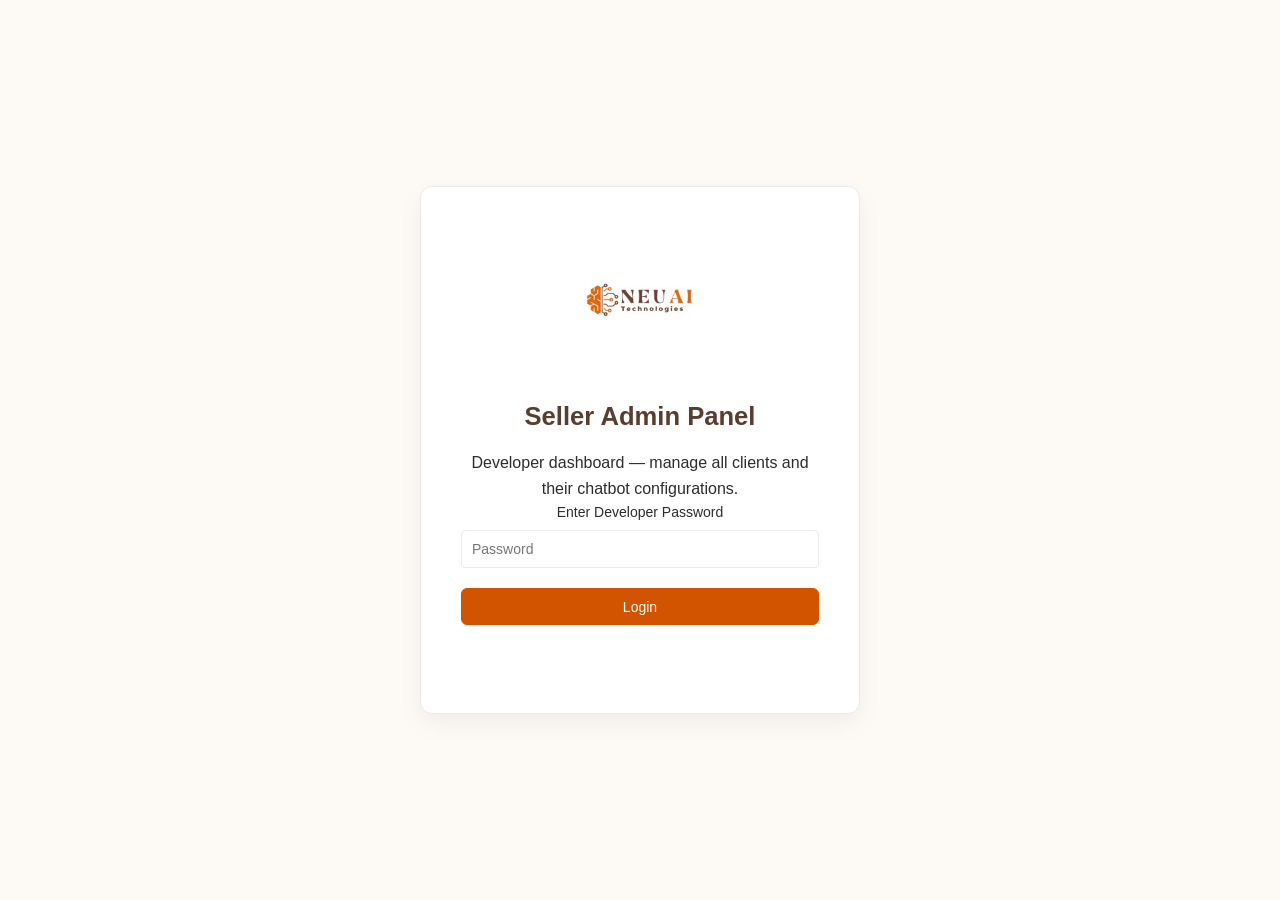
==== frontend/admin/index.html @ 84d7c54e "added more kpi to the frontend" ====
<!DOCTYPE html>
<html lang="en">
<head>
    <meta charset="UTF-8">
    <meta name="viewport" content="width=device-width, initial-scale=1.0">
    <title>Platform Admin Panel</title>
    <link rel="stylesheet" href="style.css">
    <script src="https://cdn.jsdelivr.net/npm/chart.js@4.4.0/dist/chart.umd.min.js"></script>
</head>
<body>
    <div id="app">
        <!-- Login Screen -->
        <div id="login-view" class="view active">
            <div class="login-wrapper">
                <div class="login-box" style="text-align: center;">
                    <img src="neuaitechnologies_logo.jpg" alt="NeuAI Logo" style="height: 130px; object-fit: contain; margin-bottom: 1.5rem;">
                    <h1 style="font-size: 1.6rem; color: #5a3d31; font-weight: 600;">Seller Admin Panel</h1>
                    <p>Developer dashboard — manage all clients and their chatbot configurations.</p>
                    <form id="login-form">
                        <div class="input-group">
                            <label for="seller-password">Enter Developer Password</label>
                            <input type="password" id="seller-password" required placeholder="Password">
                        </div>
                        <button type="submit" class="btn primary-btn block-btn">Login</button>
                        <div id="login-error" class="error-text" style="margin-top:1rem; font-size:1rem; font-weight:600; text-align:center; min-height:1.5rem;"></div>
                    </form>
                </div>
            </div>
        </div>

        <!-- Dashboard Screen -->
        <div id="dashboard-view" class="view">
            <div class="layout">
                
                <!-- Sidebar -->
                <aside class="sidebar">
                    <div class="sidebar-header" style="text-align: center; padding-top: 2rem; padding-bottom: 1.5rem;">
                        <img src="neuaitechnologies_logo.jpg" alt="NeuAI Logo" style="height: 80px; object-fit: contain; margin-bottom: 0.8rem;">
                        <div style="font-weight: 600; font-size: 1rem; color: #5a3d31;">Developer Admin</div>
                        <span class="tenant-badge" style="margin-top: 0.5rem; background: #fff5eb; color: var(--primary); border: 1px solid #fde0c4;">Superadmin</span>
                    </div>
                    
                    <div style="padding: 1rem 1rem 0.5rem 1rem;">
                        <div id="current-client-banner" style="display:none; background:#fff5eb; border:1px solid #fde0c4; border-radius:8px; padding:0.7rem 1rem;">
                            <div style="font-size:0.7rem; color:var(--text-muted); margin-bottom:2px;">VIEWING CLIENT</div>
                            <div id="current-tenant-info" style="font-weight:700; color:#5a3d31; font-size:0.9rem; white-space:nowrap; overflow:hidden; text-overflow:ellipsis;"></div>
                        </div>
                    </div>
                    
                    <nav class="sidebar-nav">
                        <button class="nav-btn active" data-target="tab-register">Register Client</button>
                        <button class="nav-btn" data-target="tab-clients">Registered Clients</button>
                        <button class="nav-btn" data-target="tab-billing"> Billing & Payments</button>
                        <button class="nav-btn" data-target="tab-plans"> Manage Plans</button>
                        <!-- Tenant Specific Tabs -->
                        <div class="nav-group-title">Selected Client Data</div>
                        <button class="nav-btn" data-target="tab-identity">Business Identity</button>
                        <button class="nav-btn" data-target="tab-analytics">Analytics Overview</button>
                        <button class="nav-btn" data-target="tab-leads">Sales Leads</button>
                        <button class="nav-btn" data-target="tab-chats">Chat Logs</button>
                        <button class="nav-btn" data-target="tab-faq">FAQ Management</button>
                    </nav>
                    
                    <div class="sidebar-footer">
                        <button id="logout-btn" class="nav-btn text-danger">Logout</button>
                    </div>
                </aside>

                <main class="main-content">
                    
                    <!-- Tab: Register Client -->
                    <section id="tab-register" class="content-section active">
                        <header class="section-header">
                            <h2> Register Client</h2>
                            <p style="color:var(--text-muted);">Register new clients and assign them their own database.</p>
                        </header>
                        
                        <div class="card bg-light" style="margin-bottom: 2rem;">
                            <h3>Register New Client</h3>
                            <form id="create-tenant-form">
                                <div class="input-group">
                                    <label for="tenant-name">Client Name (e.g., 'Hotel Sunrise')</label>
                                    <input type="text" id="tenant-name" required>
                                </div>
                                <div class="input-group">
                                    <label for="db-url">Database URL</label>
                                    <input type="text" id="db-url" placeholder="postgresql://user:pass@host/db_name">
                                    <small style="color:#888;">Each client needs their own PostgreSQL db. Leave blank for default internal SQLite.</small>
                                </div>
                                <div class="input-group">
                                    <label for="admin-password">Client Admin Password</label>
                                    <input type="password" id="admin-password" required value="admin">
                                    <small style="color:#888;">Password for the client to access their admin panel.</small>
                                </div>
                                <div class="input-group" style="margin-top: 1rem;">
                                    <label>Client Logo Upload (Optional)</label>
                                    <div style="display: flex; align-items: center; gap: 1rem;">
                                        <div id="reg-logo-preview-container" style="width: 50px; height: 50px; border-radius: 50%; background: #eee; overflow: hidden; display: flex; align-items: center; justify-content: center; border: 1px solid #ccc;">
                                            <img id="reg-logo-preview" src="" style="width: 100%; height: 100%; object-fit: cover; display: none;">
                                            <span id="reg-logo-placeholder" style="font-size: 0.8rem; color: #888;">None</span>
                                        </div>
                                        <input type="file" id="reg-profile-logo" accept="image/png, image/jpeg, image/jpg, image/svg+xml" style="flex: 1;">
                                        <button type="button" id="reg-clear-logo-btn" class="btn text-danger" style="display: none; padding: 0.3rem 0.6rem;">Remove</button>
                                    </div>
                                    <input type="hidden" id="reg-profile-logo-b64">
                                    <small style="color:#888;">Upload a small image. It will be resized automatically (max 200px).</small>
                                </div>
                                <button type="submit" class="btn primary-btn"> Register Client</button>
                                <div id="create-error" class="error-text"></div>
                            </form>
                        </div>
                    </section>

                    <!-- Tab: Registered Clients -->
                    <section id="tab-clients" class="content-section">
                        <header class="section-header">
                            <h2> Registered Clients</h2>
                            <p style="color:var(--text-muted);">View and manage all your onboarded clients.</p>
                        </header>

                        <div class="card no-pad">
                            <div style="padding:1.5rem; border-bottom:1px solid var(--border-color);">
                                <h3>Active Business Accounts</h3>
                            </div>
                            <div class="table-responsive">
                                <table>
                                    <thead>
                                        <tr>
                                            <th>Status</th>
                                            <th>Name</th>
                                            <th>ID / API Key</th>
                                            <th>Subscription</th>
                                            <th>Created At</th>
                                            <th>Action</th>
                                            <th>Manage</th>
                                        </tr>
                                    </thead>
                                    <tbody id="tenants-list"></tbody>
                                </table>
                            </div>
                            <div id="no-tenants" class="empty-state">No clients registered yet.</div>
                        </div>
                    </section>
                    
                    <!-- Tab: Billing & Payments -->
                    <section id="tab-billing" class="content-section">
                        <header class="section-header">
                            <h2> Billing & Payments</h2>
                            <p style="color:var(--text-muted);">Manage subscriptions and process manual client payments.</p>
                        </header>

                        <!-- Charge Form -->
                        <div class="card bg-light" style="margin-bottom: 2rem;">
                            <h3>Charge a Client</h3>
                            <form id="charge-client-form">
                                <div class="input-group">
                                    <label for="charge-tenant-id">Select Client</label>
                                    <select id="charge-tenant-id" required>
                                        <option value="" disabled selected>-- Select a Client --</option>
                                    </select>
                                </div>
                                <div style="display: flex; gap: 1rem;">
                                    <div class="input-group" style="flex: 1;">
                                        <label for="charge-plan">Plan Name</label>
                                        <select id="charge-plan" required>
                                            <option value="" disabled selected>-- Loading Plans --</option>
                                        </select>
                                    </div>
                                    <div class="input-group" style="flex: 1;">
                                        <label for="charge-amount">Amount (₹ INR)</label>
                                        <input type="number" id="charge-amount" required min="0" step="0.01" placeholder="e.g. 2400.00">
                                    </div>
                                </div>
                                <button type="submit" class="btn primary-btn"> Record Payment & Extend 30 Days</button>
                                <div id="charge-error" class="error-text"></div>
                            </form>
                        </div>

                        <!-- Invoice History -->
                        <div class="card no-pad">
                            <div style="padding:1.5rem; border-bottom:1px solid var(--border-color);">
                                <h3>Global Payment History</h3>
                            </div>
                            <div class="table-responsive">
                                <table>
                                    <thead>
                                        <tr>
                                            <th>Invoice ID</th>
                                            <th>Client Details</th>
                                            <th>Plan</th>
                                            <th>Amount (INR)</th>
                                            <th>Status</th>
                                            <th>Payment Date</th>
                                        </tr>
                                    </thead>
                                    <tbody id="invoices-list">
                                        <!-- Invoices populated dynamically -->
                                    </tbody>
                                </table>
                            </div>
                        </div>
                    </section>

                    <!-- Tab: Manage Plans -->
                    <section id="tab-plans" class="content-section">
                        <header class="section-header">
                            <h2> Manage Subscription Plans</h2>
                            <p style="color:var(--text-muted);">Create and modify global subscription tiers.</p>
                        </header>

                        <!-- Create/Edit Plan Form -->
                        <div class="card bg-light" style="margin-bottom: 2rem;">
                            <h3 id="plan-form-title">Create New Plan</h3>
                            <form id="plan-form">
                                <input type="hidden" id="plan-id">
                                <div class="input-group">
                                    <label for="plan-name">Plan Name</label>
                                    <input type="text" id="plan-name" required placeholder="e.g. Starter Plan">
                                </div>
                                <div style="display: flex; gap: 1rem;">
                                    <div class="input-group" style="flex: 1;">
                                        <label for="plan-price">Price (₹ INR / month)</label>
                                        <input type="number" id="plan-price" required min="0" step="0.01" value="0.00">
                                    </div>
                                    <div class="input-group" style="flex: 1;">
                                        <label for="plan-messages">Messages per Month</label>
                                        <input type="number" id="plan-messages" required min="1" value="1000">
                                    </div>
                                </div>
                                <div style="display: flex; gap: 1rem;">
                                    <div class="input-group" style="flex: 1;">
                                        <label for="plan-docs">Knowledge Documents Limit</label>
                                        <input type="number" id="plan-docs" required min="0" value="5">
                                    </div>
                                    <div class="input-group" style="flex: 1;">
                                        <label for="plan-faqs">FAQs Limit</label>
                                        <input type="number" id="plan-faqs" required min="0" value="20">
                                    </div>
                                </div>
                                <div style="display: flex; gap: 1rem; align-items: center;">
                                    <div class="input-group" style="flex: 1; flex-direction: row; gap: 10px;">
                                        <input type="checkbox" id="plan-export" style="width: auto;">
                                        <label for="plan-export" style="margin: 0;">Enable Data Export</label>
                                    </div>
                                    <div class="input-group" style="flex: 1;">
                                        <label for="plan-languages">Supported Languages</label>
                                        <input type="text" id="plan-languages" required value="en" placeholder="e.g. en,fr,de or all">
                                    </div>
                                </div>
                                <div style="display: flex; gap: 1rem; margin-top: 1rem;">
                                    <button type="submit" class="btn primary-btn" id="plan-submit-btn"> Save Plan</button>
                                    <button type="button" class="btn outline-btn" id="plan-cancel-btn" style="display: none;">Cancel Edit</button>
                                </div>
                                <div id="plan-error" class="error-text"></div>
                            </form>
                        </div>

                        <!-- Plans List -->
                        <div class="card no-pad">
                            <div style="padding:1.5rem; border-bottom:1px solid var(--border-color);">
                                <h3>Available Plans</h3>
                            </div>
                            <div class="table-responsive">
                                <table>
                                    <thead>
                                        <tr>
                                            <th>Name</th>
                                            <th>Price (INR)</th>
                                            <th>Messages/mo</th>
                                            <th>Docs Limit</th>
                                            <th>FAQs Limit</th>
                                            <th>Export</th>
                                            <th>Languages</th>
                                            <th>Actions</th>
                                        </tr>
                                    </thead>
                                    <tbody id="plans-list">
                                        <!-- Plans populated dynamically -->
                                    </tbody>
                                </table>
                            </div>
                        </div>
                    </section>

                    <!-- Tab: Business Identity -->
                    <section id="tab-identity" class="content-section">
                        <header class="section-header">
                            <h2>Customize Chatbot Identity</h2>
                        </header>
                        <div id="identity-require-tenant" class="empty-state">Click <strong>Manage →</strong> on a client row in Registered Clients to view data.</div>
                        <div id="identity-content" style="display:none;">
                            <div class="card">
                                <form id="profile-form">
                                    <div class="input-group">
                                        <label for="profile-name">Company Name</label>
                                        <input type="text" id="profile-name" required>
                                    </div>
                                    <div class="input-group" style="display: flex; gap: 1rem;">
                                        <div style="flex: 1;">
                                            <label for="profile-ind">Industry</label>
                                            <input type="text" id="profile-ind" required style="width: 100%;">
                                        </div>
                                        <div style="flex: 1;">
                                            <label for="profile-hours">Business Hours</label>
                                            <input type="text" id="profile-hours" placeholder="e.g., Mon-Fri 9AM-5PM" style="width: 100%;">
                                        </div>
                                    </div>
                                    <div class="input-group">
                                        <label for="profile-desc">Business Description</label>
                                        <textarea id="profile-desc" rows="3" required></textarea>
                                    </div>
                                    
                                    <h3 style="margin-top: 1.5rem; margin-bottom: 1rem; font-size: 1.1rem; border-bottom: 1px solid var(--border-color); padding-bottom: 0.5rem;">Point of Contact</h3>
                                    <div class="input-group" style="display: flex; gap: 1rem;">
                                        <div style="flex: 1;">
                                            <label for="profile-contact-name">Contact Person Name</label>
                                            <input type="text" id="profile-contact-name" style="width: 100%;">
                                        </div>
                                        <div style="flex: 1;">
                                            <label for="profile-contact-role">Contact Person Role</label>
                                            <input type="text" id="profile-contact-role" placeholder="e.g. CEO, Operations Manager" style="width: 100%;">
                                        </div>
                                    </div>
                                    <div class="input-group" style="display: flex; gap: 1rem;">
                                        <div style="flex: 1;">
                                            <label for="profile-contact-email">Contact Email (Direct)</label>
                                            <input type="email" id="profile-contact-email" style="width: 100%;">
                                        </div>
                                        <div style="flex: 1;">
                                            <label for="profile-contact-phone">Contact Phone (Direct/WhatsApp)</label>
                                            <input type="tel" id="profile-contact-phone" style="width: 100%;">
                                        </div>
                                    </div>

                                    <h3 style="margin-top: 1.5rem; margin-bottom: 1rem; font-size: 1.1rem; border-bottom: 1px solid var(--border-color); padding-bottom: 0.5rem;">Location & Operations</h3>
                                    <div class="input-group">
                                        <label for="profile-address-street">Street Address</label>
                                        <input type="text" id="profile-address-street" style="width: 100%;">
                                    </div>
                                    <div class="input-group" style="display: flex; gap: 1rem;">
                                        <div style="flex: 1;">
                                            <label for="profile-city">City</label>
                                            <input type="text" id="profile-city" style="width: 100%;">
                                        </div>
                                        <div style="flex: 1;">
                                            <label for="profile-state">State</label>
                                            <input type="text" id="profile-state" style="width: 100%;">
                                        </div>
                                    </div>
                                    <div class="input-group" style="display: flex; gap: 1rem;">
                                        <div style="flex: 1;">
                                            <label for="profile-country">Country</label>
                                            <input type="text" id="profile-country" style="width: 100%;">
                                        </div>
                                        <div style="flex: 1;">
                                            <label for="profile-zip">ZIP / Postal Code</label>
                                            <input type="text" id="profile-zip" style="width: 100%;">
                                        </div>
                                        <div style="flex: 1;">
                                            <label for="profile-timezone">Timezone</label>
                                            <input type="text" id="profile-timezone" placeholder="e.g. Asia/Kolkata" style="width: 100%;">
                                        </div>
                                    </div>

                                    <h3 style="margin-top: 1.5rem; margin-bottom: 1rem; font-size: 1.1rem; border-bottom: 1px solid var(--border-color); padding-bottom: 0.5rem;">Branding & UI Customization</h3>
                                    <div class="input-group" style="display: flex; gap: 1rem;">
                                        <div style="flex: 1;">
                                            <label for="profile-brand-primary">Primary Color (Hex)</label>
                                            <input type="text" id="profile-brand-primary" placeholder="#FF5733" style="width: 100%;">
                                        </div>
                                        <div style="flex: 1;">
                                            <label for="profile-brand-secondary">Secondary Color (Hex)</label>
                                            <input type="text" id="profile-brand-secondary" placeholder="#FFFFFF" style="width: 100%;">
                                        </div>
                                    </div>
                                    <div class="input-group" style="display: flex; gap: 1rem;">
                                        <div style="flex: 1;">
                                            <label for="profile-social-li">LinkedIn URL</label>
                                            <input type="url" id="profile-social-li" style="width: 100%;">
                                        </div>
                                        <div style="flex: 1;">
                                            <label for="profile-social-tw">Twitter URL</label>
                                            <input type="url" id="profile-social-tw" style="width: 100%;">
                                        </div>
                                        <div style="flex: 1;">
                                            <label for="profile-social-ig">Instagram URL</label>
                                            <input type="url" id="profile-social-ig" style="width: 100%;">
                                        </div>
                                    </div>
                                    
                                    <div class="input-group" style="margin-top: 1rem;">
                                        <label>Bot Avatar / Logo Upload (Optional)</label>
                                        <div style="display: flex; align-items: center; gap: 1rem;">
                                            <div id="logo-preview-container" style="width: 50px; height: 50px; border-radius: 50%; background: #eee; overflow: hidden; display: flex; align-items: center; justify-content: center; border: 1px solid #ccc;">
                                                <img id="logo-preview" src="" style="width: 100%; height: 100%; object-fit: cover; display: none;">
                                                <span id="logo-placeholder" style="font-size: 0.8rem; color: #888;">None</span>
                                            </div>
                                            <input type="file" id="profile-logo" accept="image/png, image/jpeg, image/jpg, image/svg+xml" style="flex: 1;">
                                            <button type="button" id="clear-logo-btn" class="btn text-danger" style="display: none; padding: 0.3rem 0.6rem;">Remove</button>
                                        </div>
                                        <input type="hidden" id="profile-logo-b64">
                                        <small style="color:#888;">Upload a small image. It will be resized automatically (max 200px).</small>
                                    </div>

                                    <button type="submit" class="btn primary-btn" style="margin-top: 1.5rem;">Update Identity</button>
                                    <span id="profile-msg" class="msg-text"></span>
                                </form>
                            </div>
                        </div>
                    </section>

                    <!-- Tab: Analytics -->
                    <section id="tab-analytics" class="content-section">
                        <header class="section-header" style="flex-wrap: wrap; gap: 1rem;">
                            <h2>Analytics Overview</h2>
                            <div class="analytics-date-filter" id="analytics-date-filter">
                                <button class="date-filter-btn active" data-days="7">7 Days</button>
                                <button class="date-filter-btn" data-days="30">30 Days</button>
                                <button class="date-filter-btn" data-days="90">90 Days</button>
                                <button class="date-filter-btn" data-days="0">All Time</button>
                            </div>
                        </header>
                        <div id="analytics-require-tenant" class="empty-state">Click <strong>Manage →</strong> on a client row in Registered Clients to view analytics.</div>
                        <div id="analytics-content" style="display:none;">

                            <!-- KPI Row 1 -->
                            <div class="metrics-grid metrics-grid-5">
                                <div class="metric-card kpi-card">
                                    <div class="kpi-icon" style="background:linear-gradient(135deg,#6366f1,#8b5cf6);">💬</div>
                                    <div class="kpi-body"><h3>Total Queries</h3><div class="metric-value" id="metric-total-queries">-</div></div>
                                </div>
                                <div class="metric-card kpi-card">
                                    <div class="kpi-icon" style="background:linear-gradient(135deg,#0ea5e9,#06b6d4);">👥</div>
                                    <div class="kpi-body"><h3>Unique Users</h3><div class="metric-value" id="metric-unique-users">-</div></div>
                                </div>
                                <div class="metric-card kpi-card">
                                    <div class="kpi-icon" style="background:linear-gradient(135deg,#f59e0b,#f97316);">🎯</div>
                                    <div class="kpi-body"><h3>Intents Detected</h3><div class="metric-value" id="metric-intents">-</div></div>
                                </div>
                                <div class="metric-card kpi-card">
                                    <div class="kpi-icon" style="background:linear-gradient(135deg,#10b981,#059669);">✅</div>
                                    <div class="kpi-body"><h3>AI Resolved</h3><div class="metric-value" id="metric-ai-resolved" style="color:#107c41;">-</div></div>
                                </div>
                                <div class="metric-card kpi-card">
                                    <div class="kpi-icon" style="background:linear-gradient(135deg,#ef4444,#dc2626);">🤝</div>
                                    <div class="kpi-body"><h3>Human Handover</h3><div class="metric-value" id="metric-human-handover" style="color:#dc2626;">-</div></div>
                                </div>
                            </div>

                            <!-- KPI Row 2 -->
                            <div class="metrics-grid metrics-grid-5" style="margin-top:1rem;">
                                <div class="metric-card kpi-card">
                                    <div class="kpi-icon" style="background:linear-gradient(135deg,#8b5cf6,#ec4899);">📈</div>
                                    <div class="kpi-body"><h3>Resolution Rate</h3><div class="metric-value" id="metric-resolution" style="color:#107c41;">-</div></div>
                                </div>
                                <div class="metric-card kpi-card">
                                    <div class="kpi-icon" style="background:linear-gradient(135deg,#0078d4,#0ea5e9);">🏆</div>
                                    <div class="kpi-body"><h3>Sales Leads</h3><div class="metric-value" id="metric-leads-count" style="color:#0078d4;">-</div></div>
                                </div>
                                <div class="metric-card kpi-card">
                                    <div class="kpi-icon" style="background:linear-gradient(135deg,#f59e0b,#10b981);">💰</div>
                                    <div class="kpi-body"><h3>Conversion Rate</h3><div class="metric-value" id="metric-conversion-rate" style="color:#f59e0b;">-</div></div>
                                </div>
                                <div class="metric-card kpi-card">
                                    <div class="kpi-icon" style="background:linear-gradient(135deg,#6366f1,#0ea5e9);">🌐</div>
                                    <div class="kpi-body"><h3>Top Language</h3><div class="metric-value" id="metric-language" style="font-size:1.4rem;text-transform:uppercase;">-</div></div>
                                </div>
                                <div class="metric-card kpi-card">
                                    <div class="kpi-icon" style="background:linear-gradient(135deg,#d97706,#b45309);">📅</div>
                                    <div class="kpi-body"><h3>Recent Query</h3><div class="metric-value" id="metric-recent" style="font-size:1.1rem;">-</div></div>
                                </div>
                            </div>

                            <!-- Quota + Resolution bars -->
                            <div class="card" style="margin-top:1.5rem;">
                                <div style="display:flex;gap:2rem;flex-wrap:wrap;">
                                    <div style="flex:1;min-width:280px;">
                                        <h3>📊 Monthly Message Quota</h3>
                                        <div style="display:flex;justify-content:space-between;margin-bottom:5px;margin-top:0.8rem;">
                                            <span id="quota-text" style="font-weight:bold;">Loading...</span>
                                            <span id="quota-plan-badge" class="tenant-badge">Starter</span>
                                        </div>
                                        <div style="width:100%;height:14px;background:#e0e0e0;border-radius:7px;overflow:hidden;">
                                            <div id="quota-progress-bar" style="height:100%;background:var(--primary);width:0%;transition:width 0.5s ease;border-radius:7px;"></div>
                                        </div>
                                        <div id="quota-pct-label" style="margin-top:5px;font-size:0.8rem;color:#888;text-align:right;">0%</div>
                                    </div>
                                    <div style="flex:1;min-width:280px;">
                                        <h3>🔄 Resolution Status</h3>
                                        <div style="display:flex;justify-content:space-between;margin-bottom:5px;margin-top:0.8rem;">
                                            <span id="resolution-text" style="font-weight:bold;">Loading...</span>
                                            <span class="tenant-badge" style="background:#eafaf1;color:#107c41;border:none;">Resolved</span>
                                        </div>
                                        <div style="width:100%;height:14px;background:#f8ca27;border-radius:7px;overflow:hidden;display:flex;">
                                            <div id="resolution-progress-bar" style="height:100%;background:#107c41;width:0%;transition:width 0.5s ease;"></div>
                                        </div>
                                        <div style="display:flex;justify-content:space-between;margin-top:5px;font-size:0.8rem;color:#666;">
                                            <span>✅ Resolved by AI</span><span>🤝 Requires Human</span>
                                        </div>
                                    </div>
                                </div>
                            </div>

                            <!-- Charts Row 1 -->
                            <div class="charts-grid" style="margin-top:1.5rem;">
                                <div class="card chart-card"><h3>🎯 Intent Distribution</h3><div class="chart-wrapper"><canvas id="chart-intent-pie"></canvas></div></div>
                                <div class="card chart-card"><h3>📈 Conversations Over Time</h3><div class="chart-wrapper"><canvas id="chart-convos-line"></canvas></div></div>
                            </div>

                            <!-- Charts Row 2 -->
                            <div class="charts-grid" style="margin-top:1.5rem;">
                                <div class="card chart-card"><h3>✅ AI vs Human Resolution Over Time</h3><div class="chart-wrapper"><canvas id="chart-resolution-line"></canvas></div></div>
                                <div class="card chart-card"><h3>❓ Top 10 Questions Asked</h3><div class="chart-wrapper"><canvas id="chart-top-questions"></canvas></div></div>
                            </div>

                            <!-- Charts Row 3 -->
                            <div class="charts-grid" style="margin-top:1.5rem;">
                                <div class="card chart-card"><h3>🌐 Language Distribution</h3><div class="chart-wrapper"><canvas id="chart-language-pie"></canvas></div></div>
                                <div class="card chart-card"><h3>🕐 Peak Usage by Hour</h3><div class="chart-wrapper"><canvas id="chart-peak-hours"></canvas></div></div>
                            </div>

                            <!-- Funnel -->
                            <div class="card" style="margin-top:1.5rem;">
                                <h3>🔽 Lead Conversion Funnel</h3>
                                <div id="funnel-chart-container" style="margin-top:1.5rem;display:flex;flex-direction:column;gap:0.6rem;align-items:center;"></div>
                            </div>

                        </div>
                    </section>

                    <!-- Tab: Sales Leads -->
                    <section id="tab-leads" class="content-section">
                        <header class="section-header">
                            <h2> Sales Leads Dashboard</h2>
                            <p style="color:var(--text-muted);">These users provided their contact details for follow-up.</p>
                        </header>
                        <div id="leads-require-tenant" class="empty-state">Click <strong>Manage →</strong> on a client row in Registered Clients to view leads.</div>
                        <div id="leads-content" style="display:none;">
                            <div class="card no-pad">
                                <div class="table-responsive">
                                    <table>
                                        <thead>
                                            <tr>
                                                <th>Date</th>
                                                <th>Contact Info (Decrypted)</th>
                                                <th>Original Inquiry</th>
                                                <th>Session ID</th>
                                            </tr>
                                        </thead>
                                        <tbody id="leads-list"></tbody>
                                    </table>
                                </div>
                                <div id="no-leads" class="empty-state">No sales leads captured yet.</div>
                            </div>
                        </div>
                    </section>

                    <!-- Tab: Chat Logs -->
                    <section id="tab-chats" class="content-section">
                        <header class="section-header flex-header">
                            <h2>Decrypted Chat History</h2>
                            <div style="display: flex; gap: 10px;">
                                <button id="btn-export-csv" class="btn outline-btn" disabled> Download CSV</button>
                                <button id="btn-export-excel" class="btn outline-btn" style="color:#107c41; border-color:#107c41;" disabled> Download Excel</button>
                            </div>
                        </header>
                        <div id="chats-require-tenant" class="empty-state">Click <strong>Manage →</strong> on a client row in Registered Clients to view chats.</div>
                        <div id="chats-content" style="display:none;">
                            <div class="card no-pad">
                                <div class="table-responsive">
                                    <table>
                                        <thead>
                                            <tr>
                                                <th>Date</th>
                                                <th>Session ID</th>
                                                <th>Question</th>
                                                <th>Intent</th>
                                                <th>URL</th>
                                            </tr>
                                        </thead>
                                        <tbody id="chats-list"></tbody>
                                    </table>
                                </div>
                                <div id="no-chats" class="empty-state">No logs found.</div>
                            </div>
                        </div>
                    </section>

                    <!-- Tab: FAQ Management -->
                    <section id="tab-faq" class="content-section">
                        <header class="section-header flex-header">
                            <h2>Manage FAQs</h2>
                        </header>
                        <div id="faq-require-tenant" class="empty-state">Click <strong>Manage →</strong> on a client row in Registered Clients to manage FAQs.</div>
                        
                        <div id="faq-content" style="display:none;">
                            <div class="card bg-light">
                                <h3>Add New FAQ</h3>
                                <form id="add-faq-form">
                                    <div class="input-group">
                                        <label for="faq-q">Question</label>
                                        <input type="text" id="faq-q" required>
                                    </div>
                                    <div class="input-group">
                                        <label for="faq-a">Answer</label>
                                        <textarea id="faq-a" rows="3" required></textarea>
                                    </div>
                                    <div class="input-group">
                                        <label for="faq-i">Intent Category</label>
                                        <select id="faq-i" required>
                                            <option value="pricing">Pricing</option>
                                            <option value="support">Support</option>
                                            <option value="information">Information</option>
                                            <option value="service_inquiry">Service Inquiry</option>
                                            <option value="contact">Contact</option>
                                            <option value="eligibility">Eligibility</option>
                                        </select>
                                    </div>
                                    <button type="submit" class="btn primary-btn">Add FAQ</button>
                                </form>
                            </div>

                            <div class="card no-pad" style="margin-top: 2rem;">
                                <div style="padding:1.5rem; border-bottom:1px solid var(--border-color);">
                                    <h3>Existing FAQs</h3>
                                </div>
                                <div class="table-responsive">
                                    <table>
                                        <thead>
                                            <tr>
                                                <th>Question</th>
                                                <th>Answer</th>
                                                <th>Intent</th>
                                                <th>Action</th>
                                            </tr>
                                        </thead>
                                        <tbody id="faqs-list"></tbody>
                                    </table>
                                </div>
                                <div id="no-faqs" class="empty-state">No FAQs found.</div>
                            </div>
                        </div>
                    </section>

                </main>
            </div>
        </div>
    </div>
    
    <script src="https://cdnjs.cloudflare.com/ajax/libs/xlsx/0.18.5/xlsx.full.min.js"></script>
    <script src="script.js?v=4"></script>
</body>
</html>
---- frontend/admin/style.css ----
:root {
    --bg-main: #ffffff;
    --bg-alt: #fdfaf6;
    --border-color: #eaeaea;
    --text-main: #2d2d2d;
    --text-muted: #757575;
    --primary: #d35400; /* NeuAI Orange */
    --primary-hover: #e67e22; /* Lighter Orange */
    --danger: #dc3545;
    --font-sans: "Inter", "Segoe UI", "Helvetica Neue", Helvetica, Arial, sans-serif;
    --shadow-sm: 0 1px 2px rgba(0,0,0,0.05);
    --shadow-md: 0 4px 6px rgba(0,0,0,0.05), 0 1px 3px rgba(0,0,0,0.03);
}

* { box-sizing: border-box; margin: 0; padding: 0; }

body {
    font-family: var(--font-sans);
    background-color: var(--bg-alt);
    color: var(--text-main);
    line-height: 1.6;
    -webkit-font-smoothing: antialiased;
}

h1, h2, h3 { font-weight: 500; margin-bottom: 0.5em; }

/* Utilities */
.view { display: none; }
.view.active { display: block; }

/* Buttons */
.btn {
    padding: 0.6rem 1.2rem;
    font-size: 0.875rem;
    font-weight: 500;
    border: 1px solid transparent;
    border-radius: 6px;
    cursor: pointer;
    background: none;
    transition: all 0.2s ease;
}
.primary-btn { background-color: var(--primary); color: #fff; border-color: var(--primary); }
.primary-btn:hover { background-color: var(--primary-hover); transform: translateY(-1px); box-shadow: 0 4px 6px rgba(211, 84, 0, 0.2); }
.outline-btn { border-color: var(--border-color); color: var(--text-main); }
.outline-btn:hover { border-color: var(--primary); }
.danger-btn { background-color: var(--bg-main); color: var(--danger); border-color: var(--danger); }
.danger-btn:hover { background-color: #fff0f0; }

.block-btn { display: block; width: 100%; }
.flex-actions { display: flex; gap: 0.5rem; justify-content: flex-end; margin-top: 1rem; }

/* Forms */
.input-group { margin-bottom: 1.25rem; }
.input-group label {
    display: block; font-size: 0.875rem; color: var(--text-main); margin-bottom: 0.4rem; font-weight: 500;
}
.input-group input, 
.input-group textarea, 
.input-group select {
    width: 100%;
    padding: 0.625rem;
    border: 1px solid var(--border-color);
    border-radius: 4px;
    font-family: inherit;
    font-size: 0.875rem;
    background-color: var(--bg-main);
}
.input-group input:focus, 
.input-group textarea:focus,
.input-group select:focus {
    border-color: var(--primary);
    outline: none;
}
.error-text { color: var(--danger); font-size: 0.875rem; margin-top: 0.5rem; }
.msg-text { font-size: 0.875rem; margin-left: 1rem; }
.msg-success { color: #2e7d32; }

/* Login View */
.login-wrapper {
    min-height: 100vh;
    display: flex;
    align-items: center;
    justify-content: center;
    padding: 1rem;
}
.login-box {
    background-color: var(--bg-main);
    padding: 3rem 2.5rem;
    border: 1px solid var(--border-color);
    border-radius: 12px;
    width: 100%;
    max-width: 440px;
    box-shadow: 0 10px 25px rgba(0,0,0,0.05);
}

/* Dashboard Layout */
.layout {
    display: flex;
    min-height: 100vh;
}
.sidebar {
    width: 260px;
    background-color: var(--bg-main);
    border-right: 1px solid var(--border-color);
    display: flex;
    flex-direction: column;
    box-shadow: 1px 0 10px rgba(0,0,0,0.02);
    z-index: 10;
}
.sidebar-header {
    padding: 1.5rem;
    border-bottom: 1px solid var(--border-color);
}
.tenant-badge {
    display: inline-block;
    padding: 0.2rem 0.5rem;
    background: #f0f0f0;
    font-size: 0.75rem;
    font-family: monospace;
    color: var(--text-muted);
}
.sidebar-nav { flex: 1; padding: 1rem 0; overflow-y: auto;}
.nav-group-title {
    padding: 1.5rem 1.5rem 0.5rem;
    font-size: 0.75rem;
    text-transform: uppercase;
    color: var(--text-muted);
    font-weight: 600;
}
.nav-btn {
    display: block; width: 100%; text-align: left;
    padding: 0.75rem 1.5rem;
    border: none; background: transparent;
    font-size: 0.9rem; color: var(--text-muted); cursor: pointer;
    border-left: 3px solid transparent;
}
.nav-btn:hover { background-color: #f1f1f1; color: var(--text-main); }
.nav-btn.active {
    border-left-color: var(--primary);
    color: var(--text-main);
    font-weight: 500;
    background-color: #efefef;
}
.sidebar-footer { padding: 1rem 0; border-top: 1px solid var(--border-color); }
.text-danger { color: var(--danger); }

.main-content {
    flex: 1;
    padding: 2.5rem;
    max-width: 1200px;
    margin: 0 auto;
    width: 100%;
}

/* Sections */
.content-section { display: none; }
.content-section.active { display: block; animation: fadeIn 0.3s; }
@keyframes fadeIn { from { opacity: 0; } to { opacity: 1; } }

.section-header {
    margin-bottom: 1.5rem;
    border-bottom: 1px solid var(--border-color);
    padding-bottom: 0.75rem;
    display: flex;
    align-items: center;
    justify-content: space-between;
    gap: 1rem;
    flex-wrap: wrap;
}
.flex-header { display: flex; justify-content: space-between; align-items: center; }

/* Cards & Tables */
.card {
    background: var(--bg-main);
    border: 1px solid var(--border-color);
    padding: 2rem;
    border-radius: 8px;
    margin-bottom: 1.5rem;
    box-shadow: var(--shadow-sm);
    transition: box-shadow 0.2s ease;
}
.card:hover {
    box-shadow: var(--shadow-md);
}
.card.no-pad { padding: 0; }
.card.bg-light { background: #fafafa; }

.table-responsive { overflow-x: auto; }
table { width: 100%; border-collapse: collapse; font-size: 0.875rem; text-align: left; }
th, td { padding: 1rem 1.5rem; border-bottom: 1px solid var(--border-color); }
th { color: var(--text-muted); font-weight: 500; background: #fafafa; }
tr:last-child td { border-bottom: none; }

.empty-state { padding: 3rem; text-align: center; color: var(--text-muted); font-size: 0.875rem; }

/* Metrics & Charts */
.metrics-grid {
    display: grid;
    grid-template-columns: repeat(3, 1fr);
    gap: 1rem;
}
.metrics-grid-5 {
    grid-template-columns: repeat(5, 1fr);
}
.metric-card {
    background: var(--bg-main);
    border: 1px solid var(--border-color);
    padding: 1rem;
    border-radius: 10px;
    text-align: left;
    box-shadow: var(--shadow-sm);
    transition: box-shadow 0.2s, transform 0.2s;
}
.metric-card:hover { box-shadow: var(--shadow-md); transform: translateY(-2px); }

/* KPI card with icon */
.kpi-card { display: flex; align-items: center; gap: 0.9rem; padding: 1rem; }
.kpi-icon {
    width: 44px; height: 44px; border-radius: 10px;
    display: flex; align-items: center; justify-content: center;
    font-size: 1.25rem; flex-shrink: 0;
}
.kpi-body { flex: 1; min-width: 0; }
.kpi-body h3 { font-size: 0.7rem; color: var(--text-muted); margin-bottom: 0.2rem; text-transform: uppercase; letter-spacing: 0.03em; white-space: nowrap; }
.metric-value { font-size: 1.6rem; font-weight: 700; color: var(--text-main); line-height: 1.2; }

/* Analytics Date Filter */
.analytics-date-filter {
    display: flex; gap: 0.4rem; background: #f5f5f5;
    border-radius: 8px; padding: 4px;
}
.date-filter-btn {
    padding: 0.3rem 0.8rem; border: none; background: transparent;
    border-radius: 6px; font-size: 0.82rem; cursor: pointer;
    color: var(--text-muted); transition: all 0.2s;
}
.date-filter-btn:hover { background: #e0e0e0; color: var(--text-main); }
.date-filter-btn.active {
    background: var(--bg-main); color: var(--text-main);
    font-weight: 600; box-shadow: 0 1px 4px rgba(0,0,0,0.1);
}

/* Charts grid: 2 columns */
.charts-grid {
    display: grid;
    grid-template-columns: repeat(2, 1fr);
    gap: 1.5rem;
}
.chart-card { margin-bottom: 0 !important; }
.chart-card h3 { font-size: 0.95rem; margin-bottom: 1rem; }
.chart-wrapper { position: relative; height: 280px; }
.chart-wrapper canvas { max-height: 280px; }

/* Tenant list specific styling */
.status-indicator {
    display: inline-block;
    width: 10px; height: 10px;
    border-radius: 50%;
    margin-right: 5px;
}
.status-active-dot { background-color: #16a34a; }
.status-inactive-dot { background-color: #dc2626; }
.code-block {
    background: #f4f4f5;
    padding: 0.5rem;
    border-radius: 4px;
    font-family: monospace;
    font-size: 0.8rem;
    margin-top: 0.5rem;
    white-space: pre-wrap;
}

/* Responsive */
@media (max-width: 768px) {
    .layout { flex-direction: column; }
    .sidebar { width: 100%; border-right: none; border-bottom: 1px solid var(--border-color); }
    .sidebar-header {
        padding: 1rem;
        display: flex;
        align-items: center;
        justify-content: space-between;
    }
    .sidebar-header img {
        height: 40px !important;
        margin-bottom: 0 !important;
    }
    .sidebar-header div {
        display: none; /* Hide Desktop title text */
    }
    .tenant-badge {
        margin-top: 0 !important;
    }
    .nav-group-title {
        display: none; /* Hide section headers in mobile tab bar */
    }
    .sidebar-nav {
        display: flex;
        flex-wrap: nowrap;
        overflow-x: auto;
        white-space: nowrap;
        padding: 0;
        -webkit-overflow-scrolling: touch;
        border-top: 1px solid var(--border-color);
        background: var(--bg-main);
    }
    .sidebar-nav::-webkit-scrollbar {
        height: 0; /* Hide scrollbar for a cleaner mobile tab look */
        background: transparent; 
    }
    .nav-btn {
        display: inline-block;
        width: auto;
        padding: 0.8rem 1rem;
        border-left: none;
        border-bottom: 3px solid transparent;
        font-size: 0.85rem;
        flex: 0 0 auto; /* Prevent shrinking */
    }
    .nav-btn.active {
        border-bottom-color: var(--primary);
        border-left-color: transparent;
        background-color: transparent;
    }
    .sidebar-footer { display: none; }
    .main-content { padding: 1rem; }
    .metrics-grid { grid-template-columns: repeat(2, 1fr); }
    .metrics-grid-5 { grid-template-columns: repeat(2, 1fr); }
    .charts-grid { grid-template-columns: 1fr; }
    .analytics-date-filter { flex-wrap: wrap; }

    /* Make table texts smaller on mobile to fit columns better */
    table { font-size: 0.75rem; }
    th, td { padding: 0.75rem 0.5rem; }
}
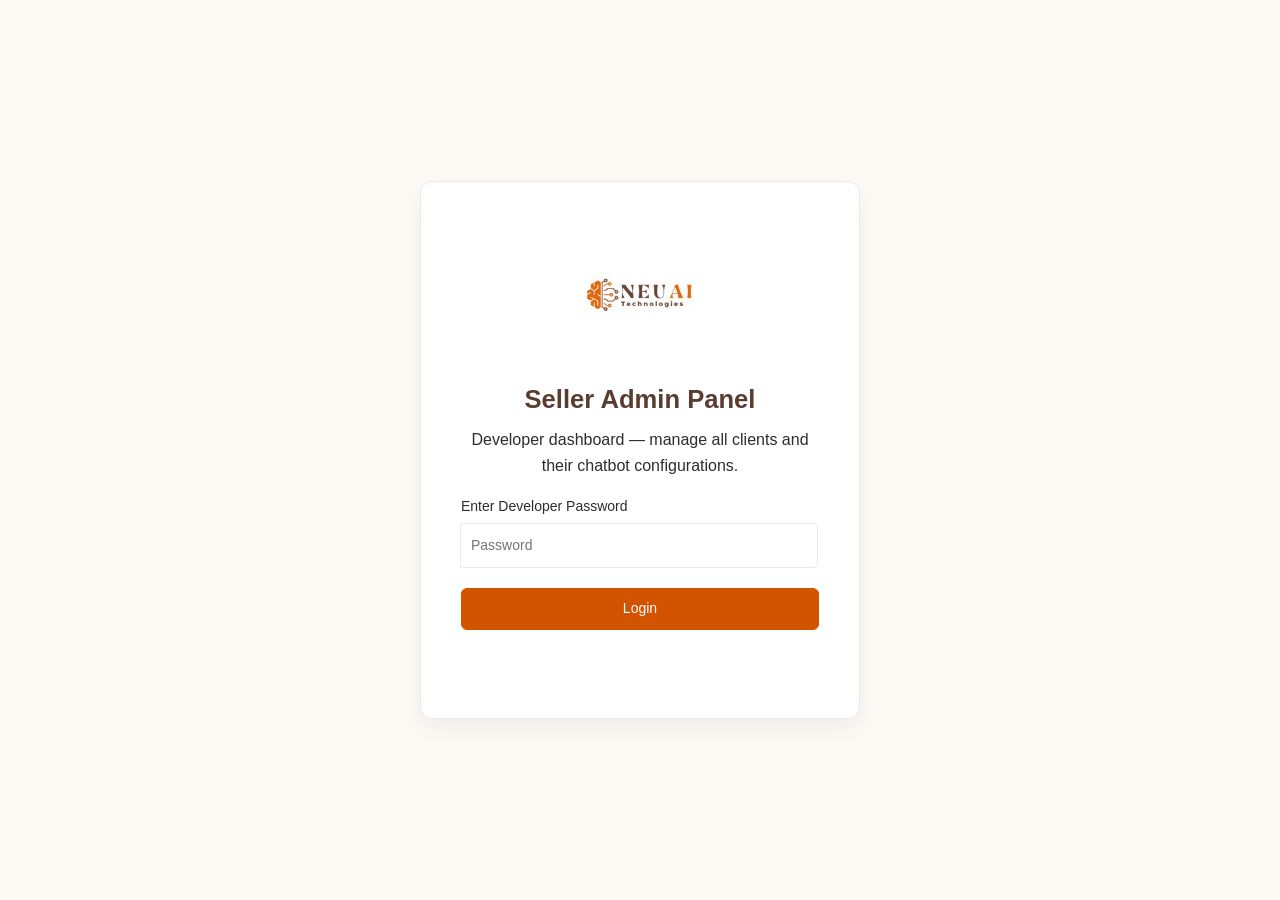
==== commit 389fb284: "worked on the review and corrected them" ====
--- a/frontend/admin/index.html
+++ b/frontend/admin/index.html
@@ -4,6 +4,7 @@
     <meta charset="UTF-8">
     <meta name="viewport" content="width=device-width, initial-scale=1.0">
     <title>Platform Admin Panel</title>
+    <link href="https://cdn.jsdelivr.net/npm/bootstrap@5.3.0/dist/css/bootstrap.min.css" rel="stylesheet">
     <link rel="stylesheet" href="style.css">
     <script src="https://cdn.jsdelivr.net/npm/chart.js@4.4.0/dist/chart.umd.min.js"></script>
 </head>
@@ -48,14 +49,15 @@
                     </div>
                     
                     <nav class="sidebar-nav">
+                        <div class="nav-group-title">Global Settings</div>
                         <button class="nav-btn active" data-target="tab-register">Register Client</button>
                         <button class="nav-btn" data-target="tab-clients">Registered Clients</button>
                         <button class="nav-btn" data-target="tab-billing"> Billing & Payments</button>
                         <button class="nav-btn" data-target="tab-plans"> Manage Plans</button>
                         <!-- Tenant Specific Tabs -->
-                        <div class="nav-group-title">Selected Client Data</div>
+                        <div class="nav-group-title">Client Configs</div>
                         <button class="nav-btn" data-target="tab-identity">Business Identity</button>
-                        <button class="nav-btn" data-target="tab-analytics">Analytics Overview</button>
+                        <button class="nav-btn" data-target="tab-analytics">30-Day Summary</button>
                         <button class="nav-btn" data-target="tab-leads">Sales Leads</button>
                         <button class="nav-btn" data-target="tab-chats">Chat Logs</button>
                         <button class="nav-btn" data-target="tab-faq">FAQ Management</button>
@@ -109,13 +111,35 @@
                                 <div id="create-error" class="error-text"></div>
                             </form>
                         </div>
+
+                        <div class="card bg-light" style="margin-bottom: 2rem;">
+                            <h3>Create Demo Tenant</h3>
+                            <form id="create-demo-tenant-form">
+                                <div class="input-group">
+                                    <label for="demo-tenant-name">Demo Client Name (e.g., 'Demo Hotel')</label>
+                                    <input type="text" id="demo-tenant-name" required>
+                                </div>
+                                <div class="input-group">
+                                    <label for="demo-db-url">Database URL</label>
+                                    <input type="text" id="demo-db-url" placeholder="postgresql://user:pass@host/db_name">
+                                    <small style="color:#888;">Leave blank for default SQLite. The demo db is prefilled with a starter plan and content.</small>
+                                </div>
+                                <button type="submit" class="btn outline-btn" style="color:#107c41; border-color:#107c41;"> Create Demo Account</button>
+                                <div id="demo-create-error" class="error-text"></div>
+                            </form>
+                        </div>
                     </section>
 
                     <!-- Tab: Registered Clients -->
                     <section id="tab-clients" class="content-section">
-                        <header class="section-header">
-                            <h2> Registered Clients</h2>
-                            <p style="color:var(--text-muted);">View and manage all your onboarded clients.</p>
+                        <header class="section-header flex-header">
+                            <div>
+                                <h2> Registered Clients</h2>
+                                <p style="color:var(--text-muted); margin-bottom: 0;">View and manage all your onboarded clients.</p>
+                            </div>
+                            <div style="width: 250px;">
+                                <input type="text" id="clients-search" placeholder="Search clients..." style="width: 100%; padding: 0.5rem; border: 1px solid var(--border-color); border-radius: 6px; font-size: 0.9rem;">
+                            </div>
                         </header>
 
                         <div class="card no-pad">
@@ -126,11 +150,13 @@
                                 <table>
                                     <thead>
                                         <tr>
-                                            <th>Status</th>
-                                            <th>Name</th>
-                                            <th>ID / API Key</th>
+                                            <th style="cursor: pointer;" onclick="toggleSort('is_active')">Status ↕</th>
+                                            <th style="cursor: pointer;" onclick="toggleSort('name')">Name ↕</th>
+                                            <th>API Key</th>
                                             <th>Subscription</th>
-                                            <th>Created At</th>
+                                            <th style="cursor: pointer;" onclick="toggleSort('created_at')">Created At ↕</th>
+                                            <th>Chatbot</th>
+                                            <th>Admin</th>
                                             <th>Action</th>
                                             <th>Manage</th>
                                         </tr>
@@ -138,7 +164,15 @@
                                     <tbody id="tenants-list"></tbody>
                                 </table>
                             </div>
-                            <div id="no-tenants" class="empty-state">No clients registered yet.</div>
+                            <div id="no-tenants" class="empty-state">No clients found.</div>
+                            <div id="clients-pagination" style="padding: 1rem 1.5rem; display: flex; justify-content: space-between; align-items: center; border-top: 1px solid var(--border-color);">
+                                <div style="font-size: 0.85rem; color: var(--text-muted);" id="clients-page-info">Showing 0 to 0 of 0 entries</div>
+                                <div style="display: flex; gap: 0.5rem;" id="clients-page-controls">
+                                    <button class="btn outline-btn" style="padding: 0.3rem 0.6rem; font-size: 0.8rem;" id="clients-prev-btn">Previous</button>
+                                    <span style="font-size: 0.85rem; padding: 0.3rem;" id="clients-page-num">1</span>
+                                    <button class="btn outline-btn" style="padding: 0.3rem 0.6rem; font-size: 0.8rem;" id="clients-next-btn">Next</button>
+                                </div>
+                            </div>
                         </div>
                     </section>
                     
@@ -388,6 +422,16 @@
                                         </div>
                                     </div>
                                     
+                                    <h3 style="margin-top: 1.5rem; margin-bottom: 1rem; font-size: 1.1rem; border-bottom: 1px solid var(--border-color); padding-bottom: 0.5rem;">Chatbot Identity & Behavior</h3>
+                                    <div class="input-group">
+                                        <label for="profile-chatbot-greeting">Chatbot Greeting Message</label>
+                                        <input type="text" id="profile-chatbot-greeting" placeholder="Hi! How can I help you today?" style="width: 100%;">
+                                    </div>
+                                    <div class="input-group">
+                                        <label for="profile-chatbot-prompt">Chatbot System Prompt (Behavior Instructions)</label>
+                                        <textarea id="profile-chatbot-prompt" rows="3" placeholder="You are a helpful customer support assistant." style="width: 100%;"></textarea>
+                                    </div>
+                                    
                                     <div class="input-group" style="margin-top: 1rem;">
                                         <label>Bot Avatar / Logo Upload (Optional)</label>
                                         <div style="display: flex; align-items: center; gap: 1rem;">
@@ -412,10 +456,10 @@
                     <!-- Tab: Analytics -->
                     <section id="tab-analytics" class="content-section">
                         <header class="section-header" style="flex-wrap: wrap; gap: 1rem;">
-                            <h2>Analytics Overview</h2>
-                            <div class="analytics-date-filter" id="analytics-date-filter">
-                                <button class="date-filter-btn active" data-days="7">7 Days</button>
-                                <button class="date-filter-btn" data-days="30">30 Days</button>
+                            <h2>30-Day Summary</h2>
+                            <div class="analytics-date-filter" id="analytics-date-filter" style="display: none;">
+                                <button class="date-filter-btn" data-days="7">7 Days</button>
+                                <button class="date-filter-btn active" data-days="30">30 Days</button>
                                 <button class="date-filter-btn" data-days="90">90 Days</button>
                                 <button class="date-filter-btn" data-days="0">All Time</button>
                             </div>
@@ -646,7 +690,39 @@
             </div>
         </div>
     </div>
-    
+    <!-- Bootstrap Modal for Deactivation / Delete -->
+    <div class="modal fade" id="actionModal" tabindex="-1" aria-labelledby="actionModalLabel" aria-hidden="true" style="z-index: 1055;">
+        <div class="modal-dialog modal-dialog-centered">
+            <div class="modal-content" style="border: none; border-radius: 12px; box-shadow: 0 10px 30px rgba(0,0,0,0.1);">
+                <div class="modal-header" style="border-bottom: 1px solid var(--border-color); padding: 1.5rem;">
+                    <h5 class="modal-title" id="actionModalLabel" style="font-weight: 600; font-size: 1.1rem; color: var(--text-main);">Confirm Action</h5>
+                    <button type="button" class="btn-close" data-bs-dismiss="modal" aria-label="Close"></button>
+                </div>
+                <div class="modal-body" id="actionModalBody" style="padding: 1.5rem; font-size: 1rem; color: var(--text-muted);">
+                    Are you sure you want to proceed?
+                </div>
+                <div class="modal-footer" style="border-top: none; padding: 1rem 1.5rem 1.5rem;">
+                    <button type="button" class="btn outline-btn" data-bs-dismiss="modal">Cancel</button>
+                    <button type="button" class="btn primary-btn" id="actionModalConfirmBtn">Confirm</button>
+                </div>
+            </div>
+        </div>
+    </div>
+
+    <!-- Bootstrap Toast for Success Notification -->
+    <div class="toast-container position-fixed bottom-0 end-0 p-3" style="z-index: 1060;">
+        <div id="successToast" class="toast" role="alert" aria-live="assertive" aria-atomic="true" style="border-radius: 8px;">
+            <div class="toast-header" style="background-color: var(--success-color, #16a34a); color: white; border-top-left-radius: 8px; border-top-right-radius: 8px;">
+                <strong class="me-auto">Success</strong>
+                <button type="button" class="btn-close btn-close-white" data-bs-dismiss="toast" aria-label="Close"></button>
+            </div>
+            <div class="toast-body" id="successToastBody" style="background: white; color: var(--text-main); font-size: 0.95rem;">
+                Action completed successfully.
+            </div>
+        </div>
+    </div>
+
+    <script src="https://cdn.jsdelivr.net/npm/bootstrap@5.3.0/dist/js/bootstrap.bundle.min.js"></script>
     <script src="https://cdnjs.cloudflare.com/ajax/libs/xlsx/0.18.5/xlsx.full.min.js"></script>
     <script src="script.js?v=4"></script>
 </body>
--- a/frontend/admin/style.css
+++ b/frontend/admin/style.css
@@ -185,8 +185,8 @@
 .card.no-pad { padding: 0; }
 .card.bg-light { background: #fafafa; }
 
-.table-responsive { overflow-x: auto; }
-table { width: 100%; border-collapse: collapse; font-size: 0.875rem; text-align: left; }
+.table-responsive { overflow-x: auto; -webkit-overflow-scrolling: touch; width: 100%; border-radius: 8px; }
+table { width: 100%; border-collapse: collapse; font-size: 0.875rem; text-align: left; white-space: nowrap; }
 th, td { padding: 1rem 1.5rem; border-bottom: 1px solid var(--border-color); }
 th { color: var(--text-muted); font-weight: 500; background: #fafafa; }
 tr:last-child td { border-bottom: none; }
